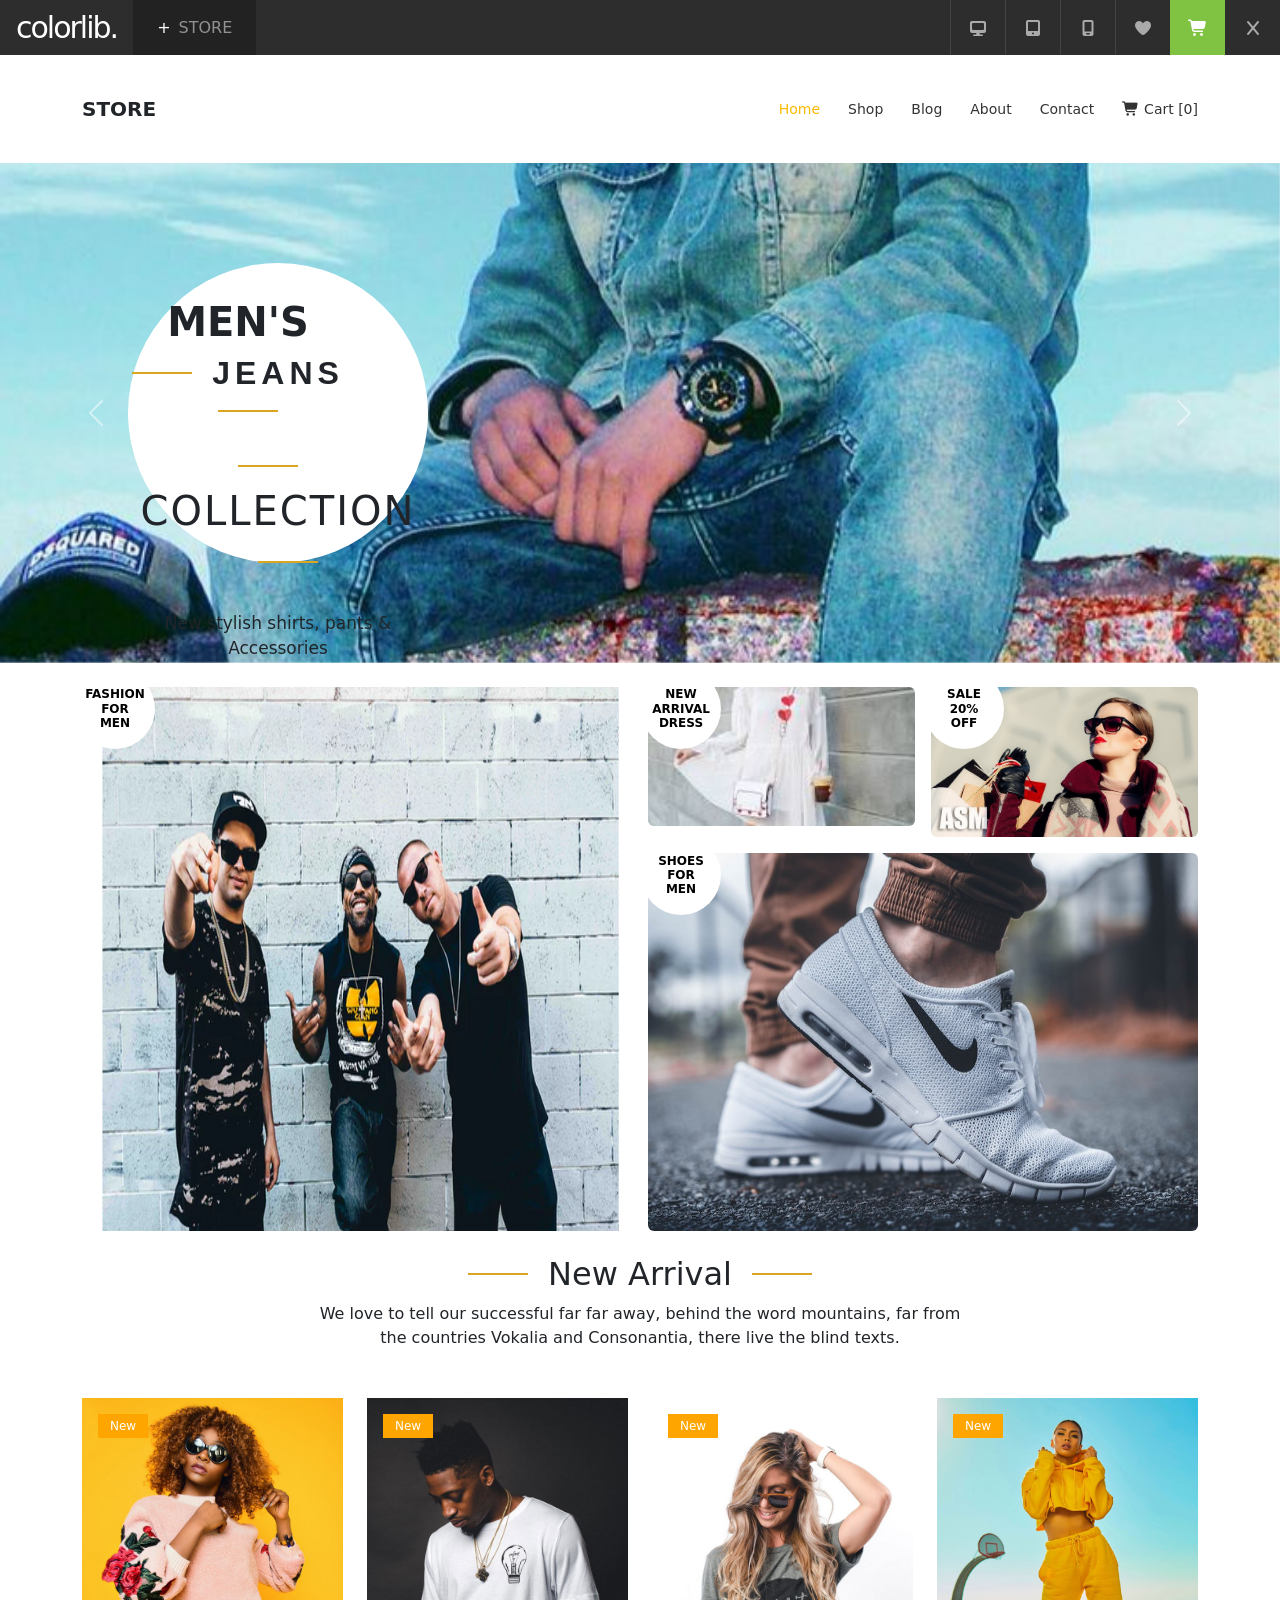
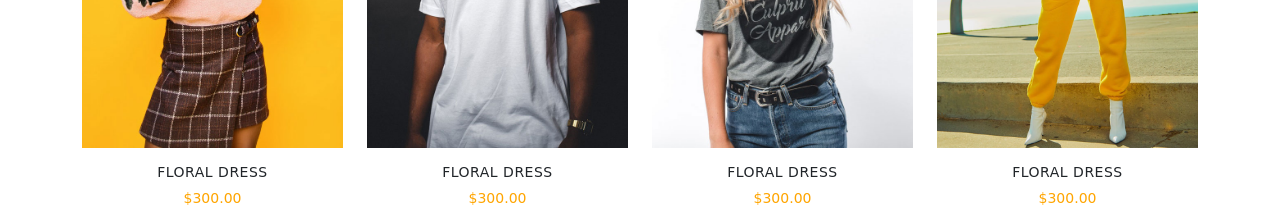
==== index.html @ 98cfa339 "first commit" ====
<!DOCTYPE html>
<html lang="en">

<head>
    <meta charset="UTF-8">
    <meta name="viewport" content="width=device-width, initial-scale=1.0">

    <title>Store Header</title>
    <link href="css/bootstrap.min.css" rel="stylesheet">
    <link href="css/style.css" rel="stylesheet">
    <link rel="stylesheet" href="css/all.min.css">
    <link rel="stylesheet" href="css/animate.min.css">
</head>

<body>
    <header class="top-header">
        <div class="container-fluid h-100">
            <div class="row h-100 align-items-center">
                <div class="col d-flex align-items-center p-0">
                    <div class="px-3">
                        <span class="colorlib-logo">
                            colorlib.
                        </span>
                    </div>
                    <div class="store-button px-4 d-flex align-items-center">
                        <span class="text-white me-2">+</span>
                        <span class="text-white-50">STORE</span>
                    </div>
                </div>
                <div class="col-auto d-flex align-items-center p-0">
                    <div class="device-box d-flex justify-content-center align-items-center">
                        <i class="fa-solid fa-desktop"></i>
                    </div>
                    <div class="device-box d-flex justify-content-center align-items-center">
                        <i class="fa-solid fa-tablet-screen-button"></i>
                    </div>
                    <div class="device-box d-flex justify-content-center align-items-center">
                        <i class="fa-solid fa-mobile-screen"></i>
                    </div>
                    <div class="device-box d-flex justify-content-center align-items-center">
                        <i class="fa-solid fa-heart"></i>
                    </div>
                    <div class="cart-box d-flex justify-content-center align-items-center">
                        <i class="fa-solid fa-cart-shopping"></i>
                    </div>
                    <div class="close-box d-flex justify-content-center align-items-center">
                        <i class="fa-solid fa-x"></i>
                    </div>
                </div>
            </div>
        </div>
    </header>

    <header class="main-header bg-white">
        <div class="container h-100">
            <div class="row h-100 align-items-center">
                <div class="col-md-4">
                    <div class="store-title">
                        STORE
                    </div>
                </div>
                <div class="col-md-8">
                    <nav class="main-menu d-flex justify-content-end align-items-center">
                        <a href="#" class="active"> Home</a>
                        <a href="#">Shop</a>
                        <a href="#">Blog</a>
                        <a href="#">About</a>
                        <a href="#">Contact</a>
                        <a href="#"> <i class="fa-solid fa-cart-shopping"></i> Cart [0]</a>
                    </nav>
                </div>
            </div>
        </div>
    </header>

    <!-- slider -->

    <div id="carouselExampleRide" class="carousel slide" data-bs-ride="true">
        <div class="carousel-inner slider">
            <div class="carousel-item active">
                <img src="images/slider image-1.jpg" class="d-block w-100" alt="...">
                <div class="slider-content  animate__animated animate__fadeInUp">
                    <div class="circle">
                        <h1 class="h-1">Men's</h1>
                        <h2 class="h-2">JEANS</h1>
                            <h2 class="h-3">Collection</h1>
                                <p class="position-absolute align-text-bottom">New stylish shirts, pants & Accessories
                                </p>
                                <p>
                                    <a href="#" class="btn btn-warning">Shop Collection</a>
                                </p>
                    </div>
                </div>
                <!-- <p class="position-absolute top-50 w-50 ps-4">Lorem ipsum dolor sit, amet consectetur adipisicing elit. Perferendis quisquam quos illo molestiae explicabo! Soluta accusamus eos repellendus ex numquam vitae, consequatur at quos possimus amet officia, accusantium fuga fugiat.</p> -->
            </div>
            <div class="carousel-item">
                <img src="images/slider image-2.jpg" class="d-block w-100" alt="...">
                <div class="slider-content  animate__animated animate__fadeInUp">
                    <div class="circle">
                        <h1 class="h-1">HUGE</h1>
                        <h2 class="h-2">SALE</h1>
                            <h2 class="h-3">45% OFF</h1>
                                <p class="position-absolute align-text-bottom">New stylish shirts, pants & Accessories
                                </p>
                                <p>
                                    <a href="#" class="btn btn-warning">Shop Collection</a>
                                </p>
                    </div>
                </div>
            </div>
            <div class="carousel-item">
                <img src="images/slider image-3.jpg" class="d-block w-100" alt="...">
                <div class="slider-content  animate__animated animate__fadeInUp">
                    <div class="circle-left">
                        <h1 class="h-1">NEW</h1>
                        <h2 class="h-2">Arrival</h1>
                            <h2 class="h-3">UP TO 30% OFF</h1>
                                <p class="position-absolute align-text-bottom">New stylish shirts, pants & Accessories
                                </p>
                                <p>
                                    <a href="#" class="btn btn-warning">Shop Collection</a>
                                </p>
                    </div>
                </div>
            </div>
        </div>
        <button class="carousel-control-prev" type="button" data-bs-target="#carouselExampleRide" data-bs-slide="prev">
            <span class="carousel-control-prev-icon" aria-hidden="true"></span>
            <span class="visually-hidden">Previous</span>
        </button>
        <button class="carousel-control-next" type="button" data-bs-target="#carouselExampleRide" data-bs-slide="next">
            <span class="carousel-control-next-icon" aria-hidden="true"></span>
            <span class="visually-hidden">Next</span>
        </button>
    </div>

    <!-- container -->

    <div class="container my-4">
        <div class="row g-3">

            <div class="col-md-6 col-12">
                <div class="img-container h-100">
                    <div class="badge-overlay">Fashion<br>For<br>Men</div>
                    <img src="images/pic-1.png" class="img-fluid w-100 h-100 object-cover rounded"
                        alt="Fashion for Men">
                </div>
            </div>


            <div class="col-md-6 col-12">
                <div class="row g-3">


                    <div class="col-6">
                        <div class="img-container">
                            <div class="badge-overlay">New<br>Arrival<br>Dress</div>
                            <img src="images/pic-2.jpg" class="img-fluid w-100 rounded" alt="New Arrival Dress">
                        </div>
                    </div>


                    <div class="col-6">
                        <div class="img-container">
                            <div class="badge-overlay">Sale<br>20%<br>Off</div>
                            <img src="images/slider image-2.jpg" class="img-fluid w-100 rounded" alt="Sale 20% Off">
                        </div>
                    </div>


                    <div class="col-12">
                        <div class="img-container">
                            <div class="badge-overlay">Shoes<br>For<br>Men</div>
                            <img src="images/pic-3.jpg" class="img-fluid w-100 rounded" alt="Shoes for Men">
                        </div>
                    </div>

                </div>
            </div>

        </div>
    </div>

    <div class="container">
        <h2 class="text">New Arrival</h2>
        <p>We love to tell our successful far far away, behind the word mountains, far from<br> the countries Vokalia
            and
            Consonantia, there live the blind texts.</p>
    </div>

    <div class="container mt-5">
        <div class="row">
            <!-- Product 1 -->
            <div class="col-12 col-sm-6 col-lg-3">
                <div class="text-center">
                    <div class="product-image">
                        <img src="images/product-1.jpg" class="img-fluid w-100" alt="Product">
                        <span class="badge new-badge top-0 start-0 m-3">
                            New
                        </span>
                         <!-- Hover Icons -->
                        <div class="product-hover">
                            <a href="#">
                                <i class="fa-solid fa-cart-shopping"></i>
                            </a>
                            <a href="#">
                                <i class="fa-solid fa-eye"></i>
                            </a>
                            <a href="#">
                                <i class="fa-solid fa-heart"></i>
                            </a>
                            <a href="#">
                                <i class="fa-solid fa-chart-simple"></i>
                            </a>
                        </div>
                    </div>
                    <h6 class="product-name mt-3 mb-2">
                        FLORAL DRESS
                    </h6>
                    <p class="product-price mb-0">
                        $300.00
                    </p>
                </div>
            </div>
            <!-- Product 2 -->
            <div class="col-12 col-sm-6 col-lg-3">
                <div class="text-center">
                    <div class="product-image">
                        <img src="images/product-2.jpg" class="img-fluid w-100" alt="Product">
                        <span class="badge new-badge top-0 start-0 m-3">
                            New
                        </span>
                         <!-- Hover Icons -->
                        <div class="product-hover">
                            <a href="#">
                                <i class="fa-solid fa-cart-shopping"></i>
                            </a>
                            <a href="#">
                                <i class="fa-solid fa-eye"></i>
                            </a>
                            <a href="#">
                                <i class="fa-solid fa-heart"></i>
                            </a>
                            <a href="#">
                                <i class="fa-solid fa-chart-simple"></i>
                            </a>
                        </div>
                    </div>
                    <h6 class="product-name mt-3 mb-2">
                        FLORAL DRESS
                    </h6>
                    <p class="product-price mb-0">
                        $300.00
                    </p>
                </div>
            </div>
            <!-- Product 3 -->
            <div class="col-12 col-sm-6 col-lg-3">
                <div class="text-center">
                    <div class="product-image">
                        <img src="images/product-3.jpg" class="img-fluid w-100" alt="Product">
                        <span class="badge new-badge top-0 start-0 m-3">
                            New
                        </span>
                         <!-- Hover Icons -->
                        <div class="product-hover">
                            <a href="#">
                                <i class="fa-solid fa-cart-shopping"></i>
                            </a>
                            <a href="#">
                                <i class="fa-solid fa-eye"></i>
                            </a>
                            <a href="#">
                                <i class="fa-solid fa-heart"></i>
                            </a>
                            <a href="#">
                                <i class="fa-solid fa-chart-simple"></i>
                            </a>
                        </div>
                    </div>
                    <h6 class="product-name mt-3 mb-2">
                        FLORAL DRESS
                    </h6>
                    <p class="product-price mb-0">
                        $300.00
                    </p>
                </div>
            </div>
            <!-- Product 4 -->
            <div class="col-12 col-sm-6 col-lg-3">
                <div class="text-center">
                    <div class="product-image">
                        <img src="images/product-4.jpg" class="img-fluid w-100" alt="Product">
                        <span class="badge new-badge top-0 start-0 m-3">
                            New
                        </span>
                        <!-- Hover Icons -->
                        <div class="product-hover">
                            <a href="#">
                                <i class="fa-solid fa-cart-shopping"></i>
                            </a>
                            <a href="#">
                                <i class="fa-solid fa-eye"></i>
                            </a>
                            <a href="#">
                                <i class="fa-solid fa-heart"></i>
                            </a>
                            <a href="#">
                                <i class="fa-solid fa-chart-simple"></i>
                            </a>
                        </div>
                    </div>
                    <h6 class="product-name mt-3 mb-2">
                        FLORAL DRESS
                    </h6>
                    <p class="product-price mb-0">
                        $300.00
                    </p>
                </div>
            </div>
        </div>
    </div>




    <script src="js/bootstrap.bundle.min.js"></script>
</body>

</html>
---- css/style.css ----
/* web fonts */

* {
    margin: 0;
    padding: 0;
    box-sizing: border-box;
}

.top-header {
    background-color: #2d2d2d;
    height: 55px;
}

.colorlib-logo {
    font-size: 30px;
    color: white;
    font-weight: 300;
    letter-spacing: -2px;
}

.store-button {
    height: 55px;
    background-color: #222;
}

.device-box {
    width: 55px;
    height: 55px;
    border-left: 1px solid #444;
    color: #aaa;
}

.cart-box {
    width: 55px;
    height: 55px;
    background-color: #80c342;
    color: white;
}

.close-box {
    width: 55px;
    height: 55px;
    color: #aaa;
}

.main-header {
    height: 108px;
}

.store-title {
    font-size: 20px;
    font-weight: 600;
}

.main-menu a {
    color: #333;
    text-decoration: none;
    margin-left: 28px;
    font-size: 14px;
}

.main-menu a.active {
    color: #fdbb00;
}

.slider {
    width: 100%;
}

.slider img {
    height: 500px;
    object-fit: cover;
}

.circle {
    width: 300px;
    height: 300px;
    border-radius: 50%;
    background-color: #ffffff;
    text-align: center;
    position: absolute;
    top: 20%;
    left: 10%;
}

.h-1 {
    font-weight: 800;
    text-transform: uppercase;
    margin-top: 35px;
    padding-right: 80px;
}

.h-2 {
    font-family: "Roboto", Arial, sans-serif;
    padding-right: 80px;
    font-weight: 600;
    letter-spacing: 5px;
}

.h-3 {
    font-weight: lighter;
    letter-spacing: 2px;
    font-size: 40px;
    text-transform: uppercase;

}

.align-text-bottom {
    margin-top: 20px;
    font-weight: lighter;
    font-size: 17px;
}

.btn-warning {
    margin-top: 85px;
    padding: 10px 40px;
    border-radius: 25px;
    color: #fff;
}



.slider-content {
    position: absolute;
    top: 0;
    left: 0;
    width: 100%;
    height: 100%;
    display: flex;
    align-items: center;
}

.circle-left {
    left: 55%;
    width: 300px;
    height: 300px;
    border-radius: 50%;
    background-color: #ffffff;
    text-align: center;
    position: absolute;
    top: 20%;
}

.badge-overlay {
    position: absolute;
    top: -18px;
    left:-7px;
    background-color: white;
    color: black;
    font-weight: bold;
    text-transform: uppercase;
    font-size: 0.75rem;
    width: 80px;
    height: 80px;
    border-radius: 50%;
    display: flex;
    align-items: center;
    justify-content: center;
    text-align: center;
    line-height: 1.2;
    /* box-shadow: 0 4px 6px rgba(0, 0, 0, 0.1); */
}

.img-container {
    position: relative;
}

.text{
   position: relative;
    text-align: center;
    margin-top: 15px;
}

/* h2 span::before{
    content: '';
    background-color: #fdbb00;
    width: 45px;
    height: 3px;
    position: absolute;
    left: 38%;
    top: 19px;;
} */

h2::before{
    content: "";
    display: inline-block;
    width: 60px;
    height: 2px;
    background: goldenrod;
    margin-right: 20px;
    margin-bottom: 10px;
}

h2::after{
    content: "";
    display: inline-block;
    width: 60px;
    height: 2px;
    background: goldenrod;
    margin-left: 20px;
    margin-bottom: 10px;
}

p{
    text-align: center;
}


.new-badge {
    background-color: orange;
    color: white;
    font-weight: normal;
    padding: 6px 12px;
    border-radius: 0;
    position: absolute;
}


.product-name {
    font-size: 14px;
    font-weight: 400;
    letter-spacing: 0.5px;
}

.product-price {
    color: orange;
    font-size: 14px;
    font-weight: 500;
}

.product-image {
    position: relative;
    overflow: hidden;
}

.product-image img {
    height: 350px;
    object-fit: cover;
    display: block;
}

.product-hover {
    position: absolute;
    left: 0;
    bottom: 0;

    width: 100%;
    height: 46px;

    background-color: rgba(0, 0, 0, 0.75);

    display: flex;
    justify-content: center;
    align-items: center;

    opacity: 0;
    transition: 0.4s;
}

.product-hover a {
    width: 40px;
    height: 46px;

    display: flex;
    justify-content: center;
    align-items: center;

    color: white;
    text-decoration: none;
    font-size: 14px;

    transition: 0.3s;
}

.product-hover a:hover {
    background-color: orange;
}

.product-image:hover .product-hover {
    opacity: 1;
    transform: translateY(0);
}
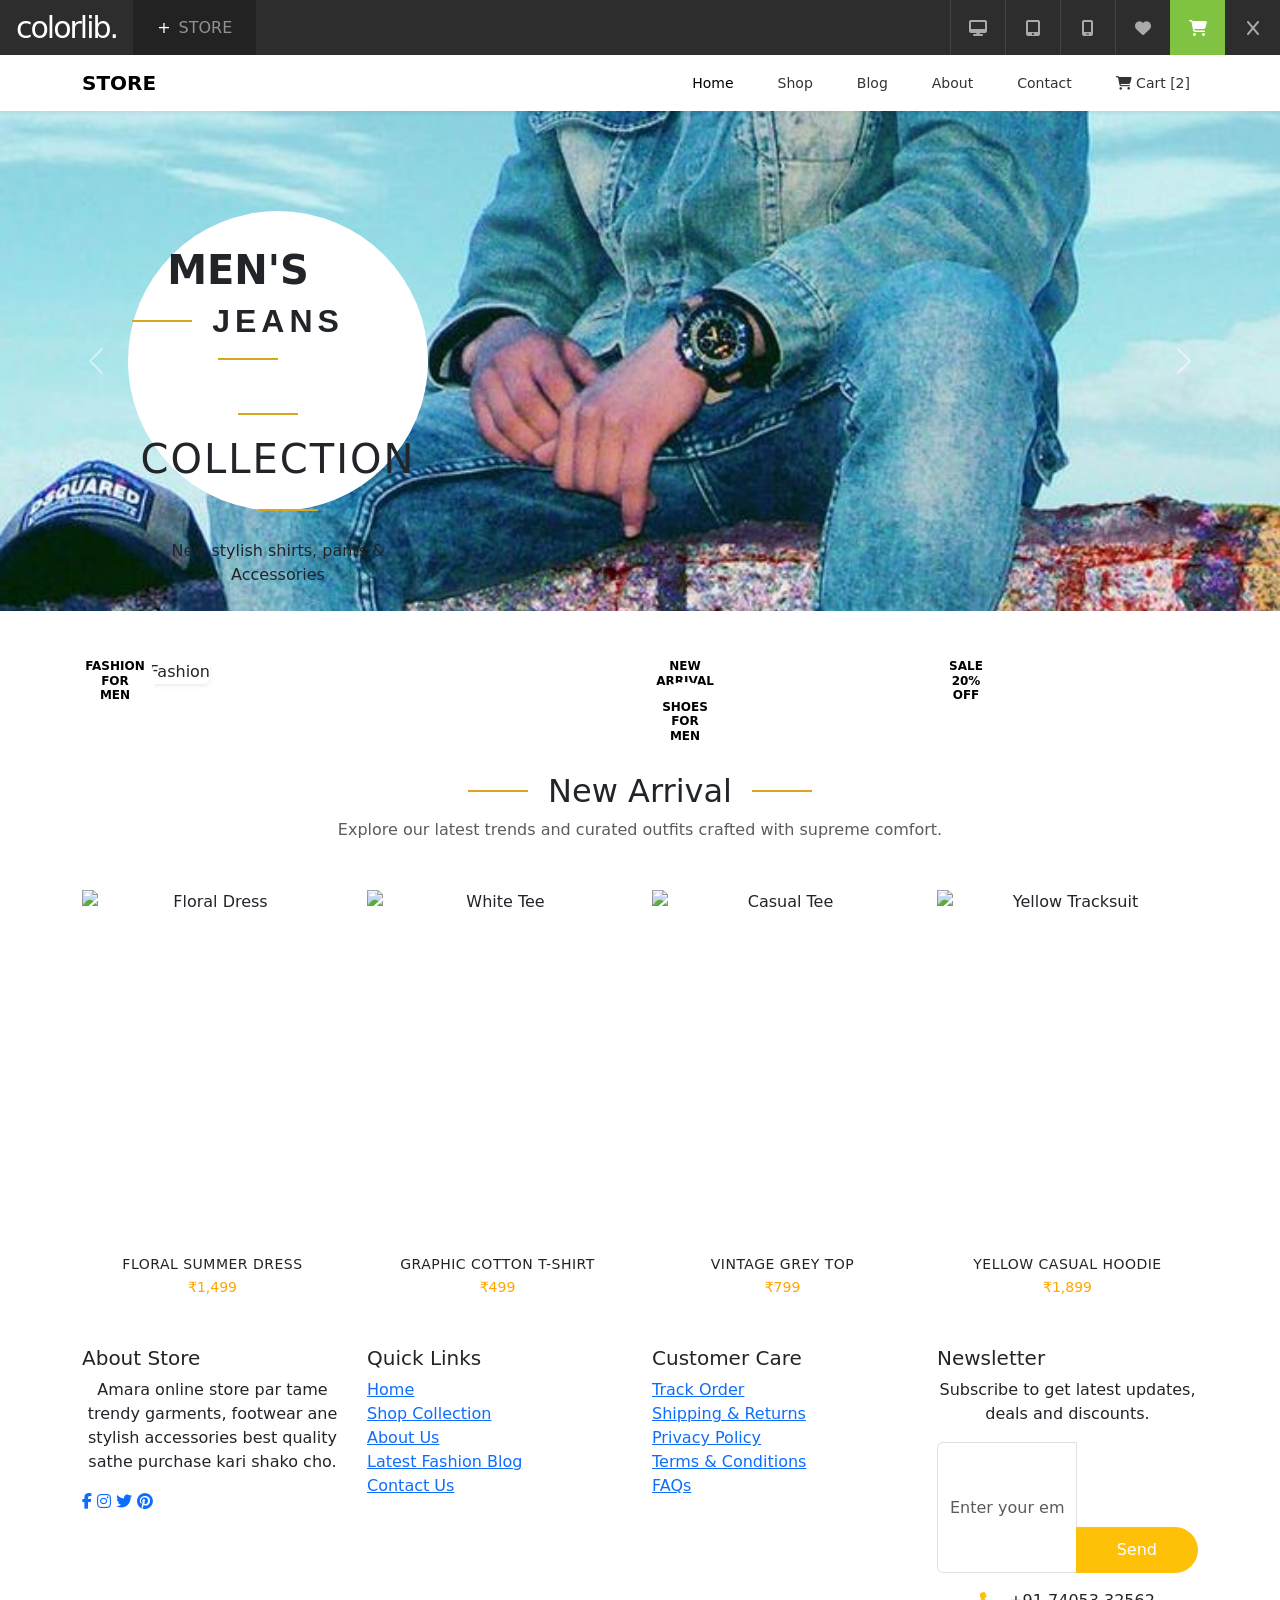
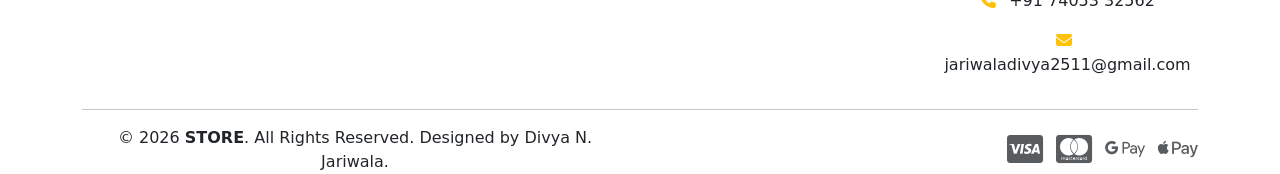
==== commit 3d83edcc: "Add files via upload" ====
--- a/index.html
+++ b/index.html
@@ -4,23 +4,24 @@
 <head>
     <meta charset="UTF-8">
     <meta name="viewport" content="width=device-width, initial-scale=1.0">
-
-    <title>Store Header</title>
-    <link href="css/bootstrap.min.css" rel="stylesheet">
+    <title>Store - Home</title>
+    <!-- Bootstrap CSS -->
+    <link href="https://cdn.jsdelivr.net/npm/bootstrap@5.3.0/dist/css/bootstrap.min.css" rel="stylesheet">
+    <!-- Font Awesome -->
+    <link rel="stylesheet" href="https://cdnjs.cloudflare.com/ajax/libs/font-awesome/6.4.0/css/all.min.css">
+    <!-- Custom CSS -->
     <link href="css/style.css" rel="stylesheet">
-    <link rel="stylesheet" href="css/all.min.css">
-    <link rel="stylesheet" href="css/animate.min.css">
 </head>
 
 <body>
+
+    <!-- Top Bar -->
     <header class="top-header">
         <div class="container-fluid h-100">
             <div class="row h-100 align-items-center">
                 <div class="col d-flex align-items-center p-0">
                     <div class="px-3">
-                        <span class="colorlib-logo">
-                            colorlib.
-                        </span>
+                        <span class="colorlib-logo">colorlib.</span>
                     </div>
                     <div class="store-button px-4 d-flex align-items-center">
                         <span class="text-white me-2">+</span>
@@ -28,21 +29,25 @@
                     </div>
                 </div>
                 <div class="col-auto d-flex align-items-center p-0">
-                    <div class="device-box d-flex justify-content-center align-items-center">
+                    <div id="btn-desktop" class="device-box d-flex justify-content-center align-items-center active"
+                        title="Desktop View">
                         <i class="fa-solid fa-desktop"></i>
                     </div>
-                    <div class="device-box d-flex justify-content-center align-items-center">
+                    <div id="btn-tablet" class="device-box d-flex justify-content-center align-items-center"
+                        title="Tablet View">
                         <i class="fa-solid fa-tablet-screen-button"></i>
                     </div>
-                    <div class="device-box d-flex justify-content-center align-items-center">
+                    <div id="btn-mobile" class="device-box d-flex justify-content-center align-items-center"
+                        title="Mobile View">
                         <i class="fa-solid fa-mobile-screen"></i>
                     </div>
                     <div class="device-box d-flex justify-content-center align-items-center">
                         <i class="fa-solid fa-heart"></i>
                     </div>
-                    <div class="cart-box d-flex justify-content-center align-items-center">
+                    <a href="cart.html"
+                        class="cart-box d-flex justify-content-center align-items-center text-white text-decoration-none">
                         <i class="fa-solid fa-cart-shopping"></i>
-                    </div>
+                    </a>
                     <div class="close-box d-flex justify-content-center align-items-center">
                         <i class="fa-solid fa-x"></i>
                     </div>
@@ -50,76 +55,62 @@
             </div>
         </div>
     </header>
-
-    <header class="main-header bg-white">
-        <div class="container h-100">
-            <div class="row h-100 align-items-center">
-                <div class="col-md-4">
-                    <div class="store-title">
-                        STORE
-                    </div>
-                </div>
-                <div class="col-md-8">
-                    <nav class="main-menu d-flex justify-content-end align-items-center">
-                        <a href="#" class="active"> Home</a>
-                        <a href="#">Shop</a>
-                        <a href="#">Blog</a>
-                        <a href="#">About</a>
-                        <a href="#">Contact</a>
-                        <a href="#"> <i class="fa-solid fa-cart-shopping"></i> Cart [0]</a>
-                    </nav>
-                </div>
-            </div>
-        </div>
-    </header>
-
-    <!-- slider -->
-
-    <div id="carouselExampleRide" class="carousel slide" data-bs-ride="true">
+    <div id="page-wrapper" class="view-desktop">
+
+   <!-- Main Navigation Header -->
+<nav class="navbar navbar-expand-lg bg-white sticky-top shadow-sm main-header-nav">
+    <div class="container">
+        <!-- Logo -->
+        <a class="navbar-brand store-title fw-bold" href="index.html">STORE</a>
+
+        <!-- Hamburger / Menu Toggle Button -->
+        <button class="navbar-toggler custom-toggler" type="button" data-bs-toggle="collapse" data-bs-target="#navbarStoreMenu" aria-controls="navbarStoreMenu" aria-expanded="false" aria-label="Toggle navigation">
+            <span class="menu-btn-text">Menu</span>
+            <i class="fa-solid fa-bars ms-1"></i>
+        </button>
+
+        <!-- Menu Links -->
+        <div class="collapse navbar-collapse justify-content-end" id="navbarStoreMenu">
+            <ul class="navbar-nav main-menu align-items-lg-center">
+                <li class="nav-item"><a class="nav-link active" href="index.html">Home</a></li>
+                <li class="nav-item"><a class="nav-link" href="shop.html">Shop</a></li>
+                <li class="nav-item"><a class="nav-link" href="blog.html">Blog</a></li>
+                <li class="nav-item"><a class="nav-link" href="about.html">About</a></li>
+                <li class="nav-item"><a class="nav-link" href="contact.html">Contact</a></li>
+                <li class="nav-item">
+                    <a class="nav-link cart-link" href="cart.html">
+                        <i class="fa-solid fa-cart-shopping"></i> Cart [2]
+                    </a>
+                </li>
+            </ul>
+        </div>
+    </div>
+</nav>
+
+    <!-- Slider / Hero Section -->
+    <div id="carouselExampleRide" class="carousel slide" data-bs-ride="carousel">
         <div class="carousel-inner slider">
             <div class="carousel-item active">
-                <img src="images/slider image-1.jpg" class="d-block w-100" alt="...">
-                <div class="slider-content  animate__animated animate__fadeInUp">
+                <img src="images/slider image-1.jpg" class="d-block w-100" alt="Jeans Collection">
+                <div class="slider-content">
                     <div class="circle">
                         <h1 class="h-1">Men's</h1>
-                        <h2 class="h-2">JEANS</h1>
-                            <h2 class="h-3">Collection</h1>
-                                <p class="position-absolute align-text-bottom">New stylish shirts, pants & Accessories
-                                </p>
-                                <p>
-                                    <a href="#" class="btn btn-warning">Shop Collection</a>
-                                </p>
-                    </div>
-                </div>
-                <!-- <p class="position-absolute top-50 w-50 ps-4">Lorem ipsum dolor sit, amet consectetur adipisicing elit. Perferendis quisquam quos illo molestiae explicabo! Soluta accusamus eos repellendus ex numquam vitae, consequatur at quos possimus amet officia, accusantium fuga fugiat.</p> -->
+                        <h2 class="h-2">JEANS</h2>
+                        <h2 class="h-3">Collection</h2>
+                        <p class="slider-subtext">New stylish shirts, pants & Accessories</p>
+                        <a href="shop.html" class="btn btn-warning custom-btn">Shop Collection</a>
+                    </div>
+                </div>
             </div>
             <div class="carousel-item">
-                <img src="images/slider image-2.jpg" class="d-block w-100" alt="...">
-                <div class="slider-content  animate__animated animate__fadeInUp">
+                <img src="images/slider image-2.jpg" class="d-block w-100" alt="Sale">
+                <div class="slider-content">
                     <div class="circle">
                         <h1 class="h-1">HUGE</h1>
-                        <h2 class="h-2">SALE</h1>
-                            <h2 class="h-3">45% OFF</h1>
-                                <p class="position-absolute align-text-bottom">New stylish shirts, pants & Accessories
-                                </p>
-                                <p>
-                                    <a href="#" class="btn btn-warning">Shop Collection</a>
-                                </p>
-                    </div>
-                </div>
-            </div>
-            <div class="carousel-item">
-                <img src="images/slider image-3.jpg" class="d-block w-100" alt="...">
-                <div class="slider-content  animate__animated animate__fadeInUp">
-                    <div class="circle-left">
-                        <h1 class="h-1">NEW</h1>
-                        <h2 class="h-2">Arrival</h1>
-                            <h2 class="h-3">UP TO 30% OFF</h1>
-                                <p class="position-absolute align-text-bottom">New stylish shirts, pants & Accessories
-                                </p>
-                                <p>
-                                    <a href="#" class="btn btn-warning">Shop Collection</a>
-                                </p>
+                        <h2 class="h-2">SALE</h2>
+                        <h2 class="h-3">45% OFF</h2>
+                        <p class="slider-subtext">Limited edition dresses & clothing</p>
+                        <a href="shop.html" class="btn btn-warning custom-btn">Shop Collection</a>
                     </div>
                 </div>
             </div>
@@ -134,197 +125,231 @@
         </button>
     </div>
 
-    <!-- container -->
-
-    <div class="container my-4">
-        <div class="row g-3">
-
+    <!-- Category Banner Grid -->
+    <div class="container my-5">
+        <div class="row g-4">
             <div class="col-md-6 col-12">
                 <div class="img-container h-100">
                     <div class="badge-overlay">Fashion<br>For<br>Men</div>
-                    <img src="images/pic-1.png" class="img-fluid w-100 h-100 object-cover rounded"
-                        alt="Fashion for Men">
-                </div>
-            </div>
-
-
+                    <img src="https://images.unsplash.com/photo-1506794778202-cad84cf45f1d?auto=format&fit=crop&w=800&q=80"
+                        class="img-fluid w-100 h-100 object-cover rounded shadow-sm" alt="Men's Fashion">
+                </div>
+            </div>
             <div class="col-md-6 col-12">
                 <div class="row g-3">
-
-
                     <div class="col-6">
                         <div class="img-container">
                             <div class="badge-overlay">New<br>Arrival<br>Dress</div>
-                            <img src="images/pic-2.jpg" class="img-fluid w-100 rounded" alt="New Arrival Dress">
-                        </div>
-                    </div>
-
-
+                            <img src="https://images.unsplash.com/photo-1496747611176-843222e1e57c?auto=format&fit=crop&w=500&q=80"
+                                class="img-fluid w-100 rounded shadow-sm" alt="Dress">
+                        </div>
+                    </div>
                     <div class="col-6">
                         <div class="img-container">
                             <div class="badge-overlay">Sale<br>20%<br>Off</div>
-                            <img src="images/slider image-2.jpg" class="img-fluid w-100 rounded" alt="Sale 20% Off">
-                        </div>
-                    </div>
-
-
+                            <img src="https://images.unsplash.com/photo-1515886657613-9f3515b0c78f?auto=format&fit=crop&w=500&q=80"
+                                class="img-fluid w-100 rounded shadow-sm" alt="Sale">
+                        </div>
+                    </div>
                     <div class="col-12">
                         <div class="img-container">
                             <div class="badge-overlay">Shoes<br>For<br>Men</div>
-                            <img src="images/pic-3.jpg" class="img-fluid w-100 rounded" alt="Shoes for Men">
-                        </div>
-                    </div>
-
-                </div>
-            </div>
-
-        </div>
-    </div>
-
-    <div class="container">
-        <h2 class="text">New Arrival</h2>
-        <p>We love to tell our successful far far away, behind the word mountains, far from<br> the countries Vokalia
-            and
-            Consonantia, there live the blind texts.</p>
-    </div>
-
-    <div class="container mt-5">
-        <div class="row">
-            <!-- Product 1 -->
+                            <img src="https://images.unsplash.com/photo-1542291026-7eec264c27ff?auto=format&fit=crop&w=800&q=80"
+                                class="img-fluid w-100 rounded shadow-sm" alt="Shoes">
+                        </div>
+                    </div>
+                </div>
+            </div>
+        </div>
+    </div>
+
+    <!-- Section Heading -->
+    <div class="container text-center my-5">
+        <h2 class="title-with-lines">New Arrival</h2>
+        <p class="text-muted">Explore our latest trends and curated outfits crafted with supreme comfort.</p>
+    </div>
+
+    <!-- Product Grid -->
+    <div class="container mb-5">
+        <div class="row g-4">
             <div class="col-12 col-sm-6 col-lg-3">
-                <div class="text-center">
+                <div class="product-card text-center">
                     <div class="product-image">
-                        <img src="images/product-1.jpg" class="img-fluid w-100" alt="Product">
-                        <span class="badge new-badge top-0 start-0 m-3">
-                            New
-                        </span>
-                         <!-- Hover Icons -->
+                        <img src="https://images.unsplash.com/photo-1534528741775-53994a69daeb?auto=format&fit=crop&w=600&q=80"
+                            class="img-fluid w-100" alt="Floral Dress">
+                        <span class="badge new-badge">New</span>
                         <div class="product-hover">
-                            <a href="#">
-                                <i class="fa-solid fa-cart-shopping"></i>
-                            </a>
-                            <a href="#">
-                                <i class="fa-solid fa-eye"></i>
-                            </a>
-                            <a href="#">
-                                <i class="fa-solid fa-heart"></i>
-                            </a>
-                            <a href="#">
-                                <i class="fa-solid fa-chart-simple"></i>
-                            </a>
-                        </div>
-                    </div>
-                    <h6 class="product-name mt-3 mb-2">
-                        FLORAL DRESS
-                    </h6>
-                    <p class="product-price mb-0">
-                        $300.00
-                    </p>
-                </div>
-            </div>
-            <!-- Product 2 -->
+                            <a href="cart.html" title="Add to Cart"><i class="fa-solid fa-cart-shopping"></i></a>
+                            <a href="#" title="View"><i class="fa-solid fa-eye"></i></a>
+                            <a href="#" title="Wishlist"><i class="fa-solid fa-heart"></i></a>
+                        </div>
+                    </div>
+                    <h6 class="product-name mt-3 mb-1">FLORAL SUMMER DRESS</h6>
+                    <p class="product-price mb-0">₹1,499</p>
+                </div>
+            </div>
             <div class="col-12 col-sm-6 col-lg-3">
-                <div class="text-center">
+                <div class="product-card text-center">
                     <div class="product-image">
-                        <img src="images/product-2.jpg" class="img-fluid w-100" alt="Product">
-                        <span class="badge new-badge top-0 start-0 m-3">
-                            New
-                        </span>
-                         <!-- Hover Icons -->
+                        <img src="https://images.unsplash.com/photo-1521572267360-ee0c2909d518?auto=format&fit=crop&w=600&q=80"
+                            class="img-fluid w-100" alt="White Tee">
+                        <span class="badge new-badge">New</span>
                         <div class="product-hover">
-                            <a href="#">
-                                <i class="fa-solid fa-cart-shopping"></i>
-                            </a>
-                            <a href="#">
-                                <i class="fa-solid fa-eye"></i>
-                            </a>
-                            <a href="#">
-                                <i class="fa-solid fa-heart"></i>
-                            </a>
-                            <a href="#">
-                                <i class="fa-solid fa-chart-simple"></i>
-                            </a>
-                        </div>
-                    </div>
-                    <h6 class="product-name mt-3 mb-2">
-                        FLORAL DRESS
-                    </h6>
-                    <p class="product-price mb-0">
-                        $300.00
-                    </p>
-                </div>
-            </div>
-            <!-- Product 3 -->
+                            <a href="cart.html" title="Add to Cart"><i class="fa-solid fa-cart-shopping"></i></a>
+                            <a href="#" title="View"><i class="fa-solid fa-eye"></i></a>
+                            <a href="#" title="Wishlist"><i class="fa-solid fa-heart"></i></a>
+                        </div>
+                    </div>
+                    <h6 class="product-name mt-3 mb-1">GRAPHIC COTTON T-SHIRT</h6>
+                    <p class="product-price mb-0">₹499</p>
+                </div>
+            </div>
             <div class="col-12 col-sm-6 col-lg-3">
-                <div class="text-center">
+                <div class="product-card text-center">
                     <div class="product-image">
-                        <img src="images/product-3.jpg" class="img-fluid w-100" alt="Product">
-                        <span class="badge new-badge top-0 start-0 m-3">
-                            New
-                        </span>
-                         <!-- Hover Icons -->
+                        <img src="https://images.unsplash.com/photo-1503342217505-b0a15ec3261c?auto=format&fit=crop&w=600&q=80"
+                            class="img-fluid w-100" alt="Casual Tee">
+                        <span class="badge new-badge">New</span>
                         <div class="product-hover">
-                            <a href="#">
-                                <i class="fa-solid fa-cart-shopping"></i>
-                            </a>
-                            <a href="#">
-                                <i class="fa-solid fa-eye"></i>
-                            </a>
-                            <a href="#">
-                                <i class="fa-solid fa-heart"></i>
-                            </a>
-                            <a href="#">
-                                <i class="fa-solid fa-chart-simple"></i>
-                            </a>
-                        </div>
-                    </div>
-                    <h6 class="product-name mt-3 mb-2">
-                        FLORAL DRESS
-                    </h6>
-                    <p class="product-price mb-0">
-                        $300.00
-                    </p>
-                </div>
-            </div>
-            <!-- Product 4 -->
+                            <a href="cart.html" title="Add to Cart"><i class="fa-solid fa-cart-shopping"></i></a>
+                            <a href="#" title="View"><i class="fa-solid fa-eye"></i></a>
+                            <a href="#" title="Wishlist"><i class="fa-solid fa-heart"></i></a>
+                        </div>
+                    </div>
+                    <h6 class="product-name mt-3 mb-1">VINTAGE GREY TOP</h6>
+                    <p class="product-price mb-0">₹799</p>
+                </div>
+            </div>
             <div class="col-12 col-sm-6 col-lg-3">
-                <div class="text-center">
+                <div class="product-card text-center">
                     <div class="product-image">
-                        <img src="images/product-4.jpg" class="img-fluid w-100" alt="Product">
-                        <span class="badge new-badge top-0 start-0 m-3">
-                            New
-                        </span>
-                        <!-- Hover Icons -->
+                        <img src="https://images.unsplash.com/photo-1515886657613-9f3515b0c78f?auto=format&fit=crop&w=600&q=80"
+                            class="img-fluid w-100" alt="Yellow Tracksuit">
+                        <span class="badge new-badge">New</span>
                         <div class="product-hover">
-                            <a href="#">
-                                <i class="fa-solid fa-cart-shopping"></i>
-                            </a>
-                            <a href="#">
-                                <i class="fa-solid fa-eye"></i>
-                            </a>
-                            <a href="#">
-                                <i class="fa-solid fa-heart"></i>
-                            </a>
-                            <a href="#">
-                                <i class="fa-solid fa-chart-simple"></i>
-                            </a>
-                        </div>
-                    </div>
-                    <h6 class="product-name mt-3 mb-2">
-                        FLORAL DRESS
-                    </h6>
-                    <p class="product-price mb-0">
-                        $300.00
-                    </p>
-                </div>
-            </div>
-        </div>
-    </div>
-
-
-
-
-    <script src="js/bootstrap.bundle.min.js"></script>
+                            <a href="cart.html" title="Add to Cart"><i class="fa-solid fa-cart-shopping"></i></a>
+                            <a href="#" title="View"><i class="fa-solid fa-eye"></i></a>
+                            <a href="#" title="Wishlist"><i class="fa-solid fa-heart"></i></a>
+                        </div>
+                    </div>
+                    <h6 class="product-name mt-3 mb-1">YELLOW CASUAL HOODIE</h6>
+                    <p class="product-price mb-0">₹1,899</p>
+                </div>
+            </div>
+        </div>
+    </div>
+
+    <!-- Site Footer -->
+    <footer class="site-footer">
+        <div class="container">
+            <div class="row g-4">
+                <div class="col-lg-3 col-md-6">
+                    <h5 class="footer-heading">About Store</h5>
+                    <p class="footer-desc">Amara online store par tame trendy garments, footwear ane stylish accessories
+                        best quality sathe purchase kari shako cho.</p>
+                    <div class="footer-social">
+                        <a href="#"><i class="fa-brands fa-facebook-f"></i></a>
+                        <a href="#"><i class="fa-brands fa-instagram"></i></a>
+                        <a href="#"><i class="fa-brands fa-twitter"></i></a>
+                        <a href="#"><i class="fa-brands fa-pinterest"></i></a>
+                    </div>
+                </div>
+                <div class="col-lg-3 col-md-6">
+                    <h5 class="footer-heading">Quick Links</h5>
+                    <ul class="footer-links list-unstyled">
+                        <li><a href="index.html">Home</a></li>
+                        <li><a href="shop.html">Shop Collection</a></li>
+                        <li><a href="about.html">About Us</a></li>
+                        <li><a href="blog.html">Latest Fashion Blog</a></li>
+                        <li><a href="contact.html">Contact Us</a></li>
+                    </ul>
+                </div>
+                <div class="col-lg-3 col-md-6">
+                    <h5 class="footer-heading">Customer Care</h5>
+                    <ul class="footer-links list-unstyled">
+                        <li><a href="#">Track Order</a></li>
+                        <li><a href="#">Shipping & Returns</a></li>
+                        <li><a href="#">Privacy Policy</a></li>
+                        <li><a href="#">Terms & Conditions</a></li>
+                        <li><a href="#">FAQs</a></li>
+                    </ul>
+                </div>
+                <div class="col-lg-3 col-md-6">
+                    <h5 class="footer-heading">Newsletter</h5>
+                    <p class="footer-desc">Subscribe to get latest updates, deals and discounts.</p>
+                    <form class="newsletter-form">
+                        <div class="input-group mb-3">
+                            <input type="email" class="form-control" placeholder="Enter your email" required>
+                            <button class="btn btn-warning" type="submit">Send</button>
+                        </div>
+                    </form>
+                    <p class="footer-contact"><i class="fa-solid fa-phone me-2 text-warning"></i> +91 74053 32562</p>
+                    <p class="footer-contact"><i class="fa-solid fa-envelope me-2 text-warning"></i>
+                        jariwaladivya2511@gmail.com</p>
+                </div>
+            </div>
+
+            <hr class="footer-divider">
+
+            <div class="row align-items-center">
+                <div class="col-md-6 text-center text-md-start">
+                    <p class="copyright-text mb-0">&copy; 2026 <strong>STORE</strong>. All Rights Reserved. Designed by
+                        Divya N. Jariwala.</p>
+                </div>
+                <div class="col-md-6 text-center text-md-end mt-3 mt-md-0">
+                    <span class="payment-icons text-muted">
+                        <i class="fa-brands fa-cc-visa fa-2x me-2"></i>
+                        <i class="fa-brands fa-cc-mastercard fa-2x me-2"></i>
+                        <i class="fa-brands fa-google-pay fa-2x me-2"></i>
+                        <i class="fa-brands fa-apple-pay fa-2x"></i>
+                    </span>
+                </div>
+            </div>
+        </div>
+    </footer>
+
+    <!-- Bootstrap JS Bundle -->
+    <script src="https://cdn.jsdelivr.net/npm/bootstrap@5.3.0/dist/js/bootstrap.bundle.min.js"></script>
+
+    </div>
+
+    <script>
+    const btnDesktop = document.getElementById('btn-desktop');
+    const btnTablet = document.getElementById('btn-tablet');
+    const btnMobile = document.getElementById('btn-mobile');
+    const pageWrapper = document.getElementById('page-wrapper');
+    const body = document.body;
+
+    function resetActive() {
+        btnDesktop.classList.remove('active');
+        btnTablet.classList.remove('active');
+        btnMobile.classList.remove('active');
+    }
+
+    // 1. Desktop Click
+    btnDesktop.addEventListener('click', function () {
+        resetActive();
+        this.classList.add('active');
+        pageWrapper.className = 'view-desktop';
+        body.classList.remove('framed-view');
+    });
+
+    // 2. Tablet Click (768px)
+    btnTablet.addEventListener('click', function () {
+        resetActive();
+        this.classList.add('active');
+        pageWrapper.className = 'view-tablet';
+        body.classList.add('framed-view');
+    });
+
+    // 3. Mobile Click (400px)
+    btnMobile.addEventListener('click', function () {
+        resetActive();
+        this.classList.add('active');
+        pageWrapper.className = 'view-mobile';
+        body.classList.add('framed-view');
+    });
+</script>
 </body>
 
 </html>
